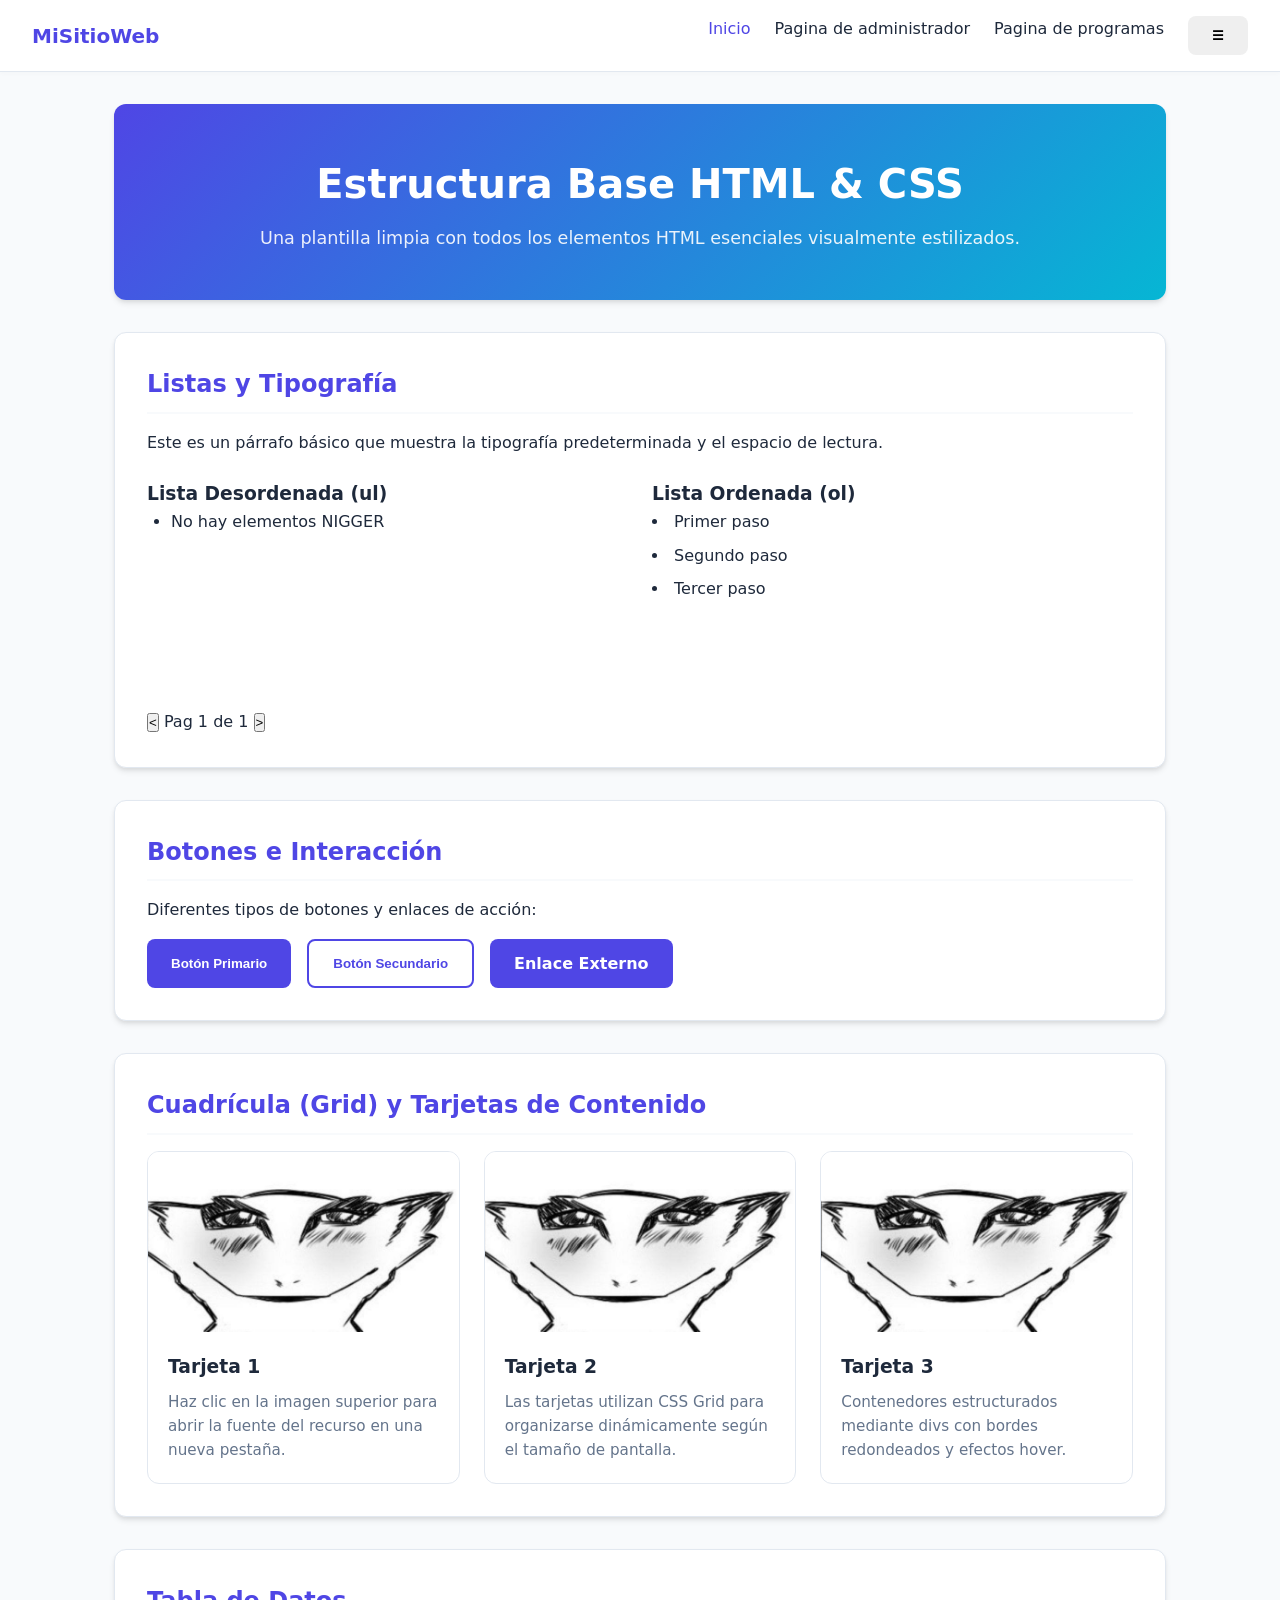
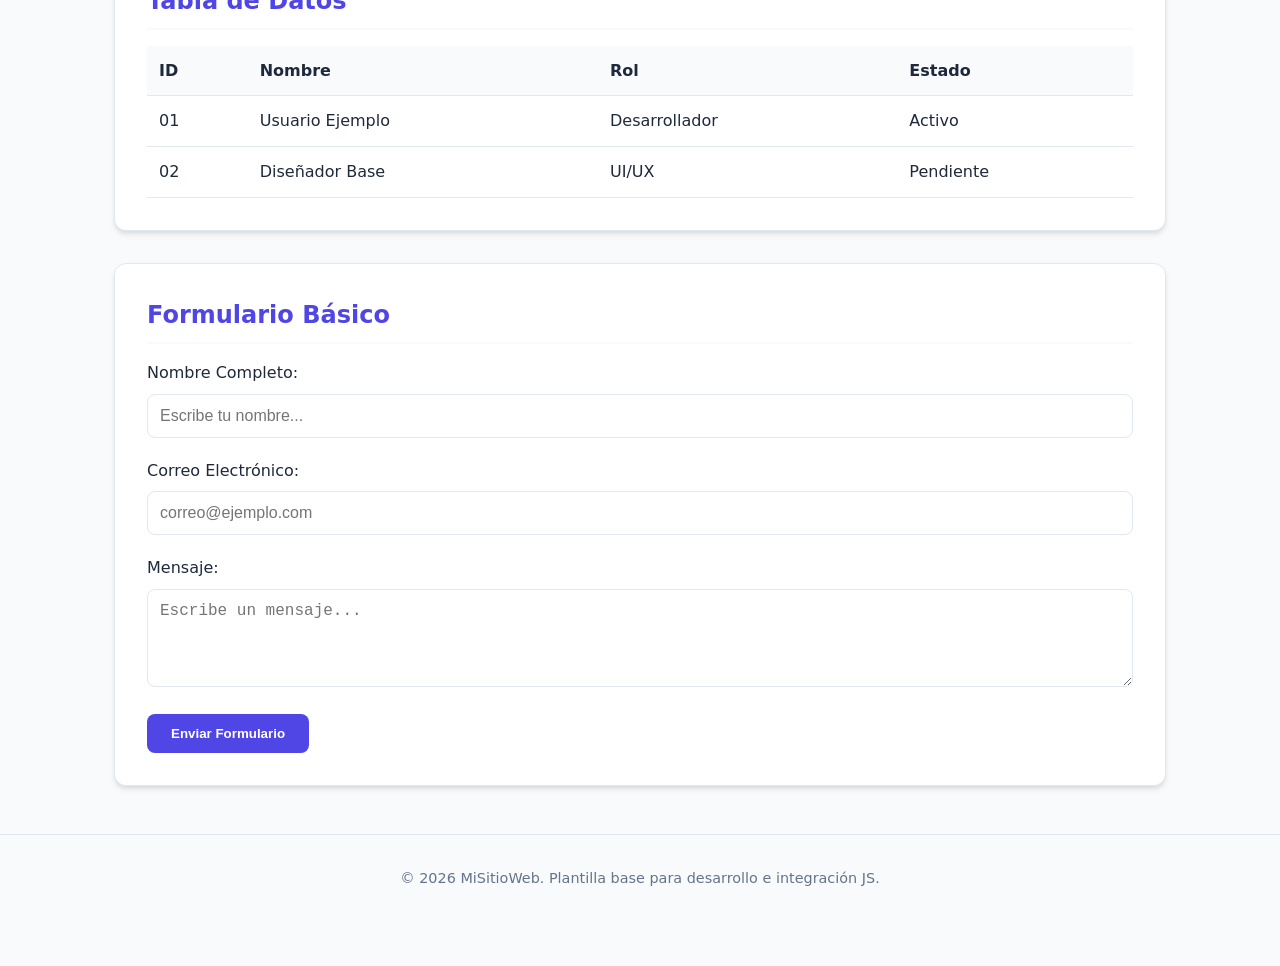
==== frontend/src/index.html @ bf6ff074 "B: Started working on new branch, added different pages and a separate script" ====
<!DOCTYPE html>
<html lang="es">
<head>
    <meta charset="UTF-8">
    <meta name="viewport" content="width=device-width, initial-scale=1.0">
    <title>Plantilla Base HTML5</title>
    <!-- Vinculación del archivo CSS externo -->
    <link rel="stylesheet" href="styles.css">
</head>
<body>

    <!-- 1. NAVBAR DE NAVEGACIÓN -->
    <nav class="navbar">
        <a href="#" class="logo">MiSitioWeb</a>
        <ul class="nav-links">
            <li><a href="#inicio" class="active">Inicio</a></li>
            <li><a href="./admin.html">Pagina de administrador</a></li>
            <li><a href="./programas.html">Pagina de programas</a></li>
            <button id="btn-admin" class="btn">☰</button>
        </ul>
    </nav>

    <div class="container">

        <!-- 2. HEADER / HERO -->
        <header class="hero" id="inicio">
            <h1 class="titulo">Estructura Base HTML & CSS</h1>
            <p>Una plantilla limpia con todos los elementos HTML esenciales visualmente estilizados.</p>
        </header>

        <!-- 3. SECCIÓN DE TEXTO Y LISTAS -->
        <section id="componentes">
            <h2>Listas y Tipografía</h2>
            <p>Este es un párrafo básico que muestra la tipografía predeterminada y el espacio de lectura.</p>
            
            <div class="lists-wrapper" style="margin-top: 1.5rem;">
                <div>
                    <h3>Lista Desordenada (ul)</h3>
                    <ul class="primer-lista"></ul>
                    <button id="btn-ant" class="ant"><</button>
                    <span class="contador-pag">Pag 1</span>
                    <button id="btn-sig" class="sig">></button>
                </div>
                <div>
                    <h3>Lista Ordenada (ol)</h3>
                    <olv class="segunda-lista">
                        <li>Primer paso</li>
                        <li>Segundo paso</li>
                        <li>Tercer paso</li>
                    </ol>
                </div>
            </div>
        </section>

        <!-- 4. SECCIÓN DE BOTONES -->
        <section class="lista-botones">
            <h2>Botones e Interacción</h2>
            <p>Diferentes tipos de botones y enlaces de acción:</p>
            <div class="btn-group">
                <button class="btn btn-primary">Botón Primario</button>
                <button class="btn btn-secondary">Botón Secundario</button>
                <a href="https://www.lipsum.com" target="_blank" rel="noopener noreferrer" class="btn btn-primary">Enlace Externo</a>
            </div>
        </section>

        <!-- 5. SECCIÓN GRID Y TARJETAS (DIVS + IMÁGENES CON LINKS) -->
        <section id="grid">
            <h2>Cuadrícula (Grid) y Tarjetas de Contenido</h2>
            <div class="grid-container">
                
                <!-- Tarjeta 1 -->
                <div class="card">
                    <a href="assets/images.jpg" target="_blank" class="card-img-link">
                        <img src="assets/images.jpg" alt="Ejemplo de tarjeta">
                    </a>
                    <div class="card-body">
                        <h3>Tarjeta 1</h3>
                        <p>Haz clic en la imagen superior para abrir la fuente del recurso en una nueva pestaña.</p>
                    </div>
                </div>

                <!-- Tarjeta 2 -->
                <div class="card">
                    <a href="assets/images.jpg" target="_blank" class="card-img-link">
                        <img src="assets/images.jpg" alt="Ejemplo de tarjeta">
                    </a>
                    <div class="card-body">
                        <h3>Tarjeta 2</h3>
                        <p>Las tarjetas utilizan CSS Grid para organizarse dinámicamente según el tamaño de pantalla.</p>
                    </div>
                </div>

                <!-- Tarjeta 3 -->
                <div class="card">
                    <a href="assets/images.jpg" target="_blank" class="card-img-link">
                        <img src="assets/images.jpg" alt="Ejemplo de tarjeta">
                    </a>
                    <div class="card-body">
                        <h3>Tarjeta 3</h3>
                        <p>Contenedores estructurados mediante divs con bordes redondeados y efectos hover.</p>
                    </div>
                </div>

            </div>
        </section>

        <!-- 6. TABLAS -->
        <section>
            <h2>Tabla de Datos</h2>
            <table>
                <thead>
                    <tr>
                        <th>ID</th>
                        <th>Nombre</th>
                        <th>Rol</th>
                        <th>Estado</th>
                    </tr>
                </thead>
                <tbody>
                    <tr>
                        <td>01</td>
                        <td>Usuario Ejemplo</td>
                        <td>Desarrollador</td>
                        <td>Activo</td>
                    </tr>
                    <tr>
                        <td>02</td>
                        <td>Diseñador Base</td>
                        <td>UI/UX</td>
                        <td>Pendiente</td>
                    </tr>
                </tbody>
            </table>
        </section>

        <!-- 7. FORMULARIOS DE ENTRADA -->
        <section id="contacto">
            <h2>Formulario Básico</h2>
            <form action="#" method="POST" onsubmit="event.preventDefault();">
                <div class="form-group">
                    <label for="nombre">Nombre Completo:</label>
                    <input name="Nombre" type="text" id="nombre" class="form-control" placeholder="Escribe tu nombre...">
                </div>

                <div class="form-group">
                    <label for="email">Correo Electrónico:</label>
                    <input type="email" id="email" class="form-control" placeholder="correo@ejemplo.com">
                </div>

                <div class="form-group">
                    <label for="mensaje">Mensaje:</label>
                    <textarea name="Mensaje" id="mensaje" class="form-control" rows="4" placeholder="Escribe un mensaje..."></textarea>
                </div>

                <button type="submit" class="btn btn-primary">Enviar Formulario</button>
            </form>
        </section>

    </div>

    <!-- 8. PIE DE PÁGINA -->
    <footer class = "footer" id="footer">
        <p>&copy; 2026 MiSitioWeb. Plantilla base para desarrollo e integración JS.</p>
    </footer>
    <script src="./scripts/script.js"></script>
    <script src="./scripts/elem_lista.js"></script>
</body>
</html>
---- frontend/src/styles.css ----
:root {
--primary-color: #4f46e5;
--primary-hover: #4338ca;
--secondary-color: #06b6d4;
--bg-color: #f8fafc;
--card-bg: #ffffff;
--text-color: #1e293b;
--text-muted: #64748b;
--border-color: #e2e8f0;
--radius: 12px;
--shadow: 0 4px 6px -1px rgba(0, 0, 0, 0.1), 0 2px 4px -1px rgba(0, 0, 0, 0.06);
--transition: all 0.3s ease;
}

/* ==========================================
2. RESET BASICO Y ESTILOS GENERALES
========================================== */

*{
box-sizing: border-box;
margin: 0;
padding: 0;
}

body {
font-family: system-ui, -apple-system, BlinkMacSystemFont, 'Segoe UI', Roboto, Oxygen, Ubuntu, Cantarell, sans-serif;
background-color: var(--bg-color);
color: var(--text-color);
line-height: 1.6;
padding-bottom: 40px;
}

/* ==========================================
3. NAVEGACION (NAVBAR)
========================================== */
.navbar {
background-color: var(--card-bg);
border-bottom: 1px solid var(--border-color);
padding: 1rem 2rem;
display: flex;
justify-content: space-between;
align-items: center;
position: sticky;
top: 0;
z-index: 100;
box-shadow: 0 2px 4px rgba(0,0,0,0.02);
}

.navbar .logo {
font-size: 1.25rem;
font-weight: bold;
color: var(--primary-color);
text-decoration: none;
}

.nav-links {
list-style: none;
display: flex;
gap: 1.5rem;
}

.nav-links a {
text-decoration: none;
color: var(--text-color);
font-weight: 500;
transition: var(--transition);
}

.nav-links a:hover,
.nav-links a.active {
color: var(--primary-color);
}

/* ==========================================
4. CONTENEDORES Y ESTRUCTURA
========================================== */
.container {
max-width: 1100px;
margin: 2rem auto;
padding: 0 1.5rem;
}

header.hero {
text-align: center;
padding: 3rem 1rem;
background: linear-gradient(135deg, var(--primary-color), var(--secondary-color));
color: white;
border-radius: var(--radius);
margin-bottom: 2rem;
box-shadow: var(--shadow);
}

header.hero h1 {
font-size: 2.5rem;
margin-bottom: 0.5rem;
}

header.hero p {
opacity: 0.9;
font-size: 1.1rem;
}

section {
background-color: var(--card-bg);
border-radius: var(--radius);
padding: 2rem;
margin-bottom: 2rem;
border: 1px solid var(--border-color);
box-shadow: var(--shadow);
}

h2 {
margin-bottom: 1rem;
color: var(--primary-color);
border-bottom: 2px solid var(--bg-color);
padding-bottom: 0.5rem;
}

/* ==========================================
5. BOTONES E INTERACTIVIDAD
========================================== */
.btn-group {
display: flex;
gap: 1rem;
flex-wrap: wrap;
margin-top: 1rem;
}

.btn {
display: inline-block;
padding: 0.75rem 1.5rem;
border-radius: 8px;
font-weight: 600;
text-decoration: none;
border: none;
cursor: pointer;
transition: var(--transition);
}

.btn-primary {
background-color: var(--primary-color);
color: white;
}

.btn-primary:hover {
background-color: var(--primary-hover);
transform: translateY(-2px);
}

.btn-secondary {
background-color: transparent;
color: var(--primary-color);
border: 2px solid var(--primary-color);
}

.btn-secondary:hover {
background-color: var(--primary-color);
color: white;
transform: translateY(-2px);
}

/* ==========================================
6. LISTAS Y TABLAS
========================================== */
.lists-wrapper {
display: grid;
grid-template-columns: repeat(auto-fit, minmax(350px, 1fr));
gap: 1.5rem;
}

ul.primer-lista {
  min-height: 200px; /* Mantiene la misma altura aunque esté vacía o tenga 1 solo elemento */
  display: flex;
  flex-direction: column;
  gap: 0.5rem;
}

ul, ol {
padding-left: 1.5rem;
}

li {
margin-bottom: 0.5rem;
}

table {
width: 100%;
border-collapse: collapse;
margin-top: 1rem;
}

th, td {
padding: 0.75rem;
text-align: left;
border-bottom: 1px solid var(--border-color);
}

th {
background-color: var(--bg-color);
color: var(--text-color);
}

/* ==========================================
7. MAQUETACION GRID (Tarjetas)
========================================== */
.grid-container {
display: grid;
grid-template-columns: repeat(auto-fit, minmax(280px, 1fr));
gap: 1.5rem;
}

.card {
border: 1px solid var(--border-color);
border-radius: var(--radius);
overflow: hidden;
background: var(--card-bg);
transition: var(--transition);
}

.card:hover {
transform: translateY(-5px);
box-shadow: 0 10px 15px -3px rgba(0, 0, 0, 0.1);
}

.card-img-link {
display: block;
overflow: hidden;
}

.card img {
width: 100%;
height: 180px;
object-fit: cover;
display: block;
transition: var(--transition);
}

.card-img-link:hover img {
transform: scale(1.05);
}

.card-body {
padding: 1.25rem;
}

.card-body h3 {
margin-bottom: 0.5rem;
}

.card-body p {
color: var(--text-muted);
font-size: 0.95rem;
}

/* ==========================================
8. FORMULARIOS E INPUTS
========================================== */
.form-group {
margin-bottom: 1.25rem;
}

.form-group label {
display: block;
margin-bottom: 0.5rem;
font-weight: 500;
}

.form-control {
width: 100%;
padding: 0.75rem;
border: 1px solid var(--border-color);
border-radius: 8px;
font-size: 1rem;
outline: none;
transition: var(--transition);
}

.form-control:focus {
border-color: var(--primary-color);
box-shadow: 0 0 0 3px rgba(79, 70, 229, 0.2);
}

/* ==========================================
9. PIE DE PAGINA (FOOTER)
========================================== */
footer {
text-align: center;
padding: 2rem;
color: var(--text-muted);
font-size: 0.9rem;
border-top: 1px solid var(--border-color);
margin-top: 3rem;
}
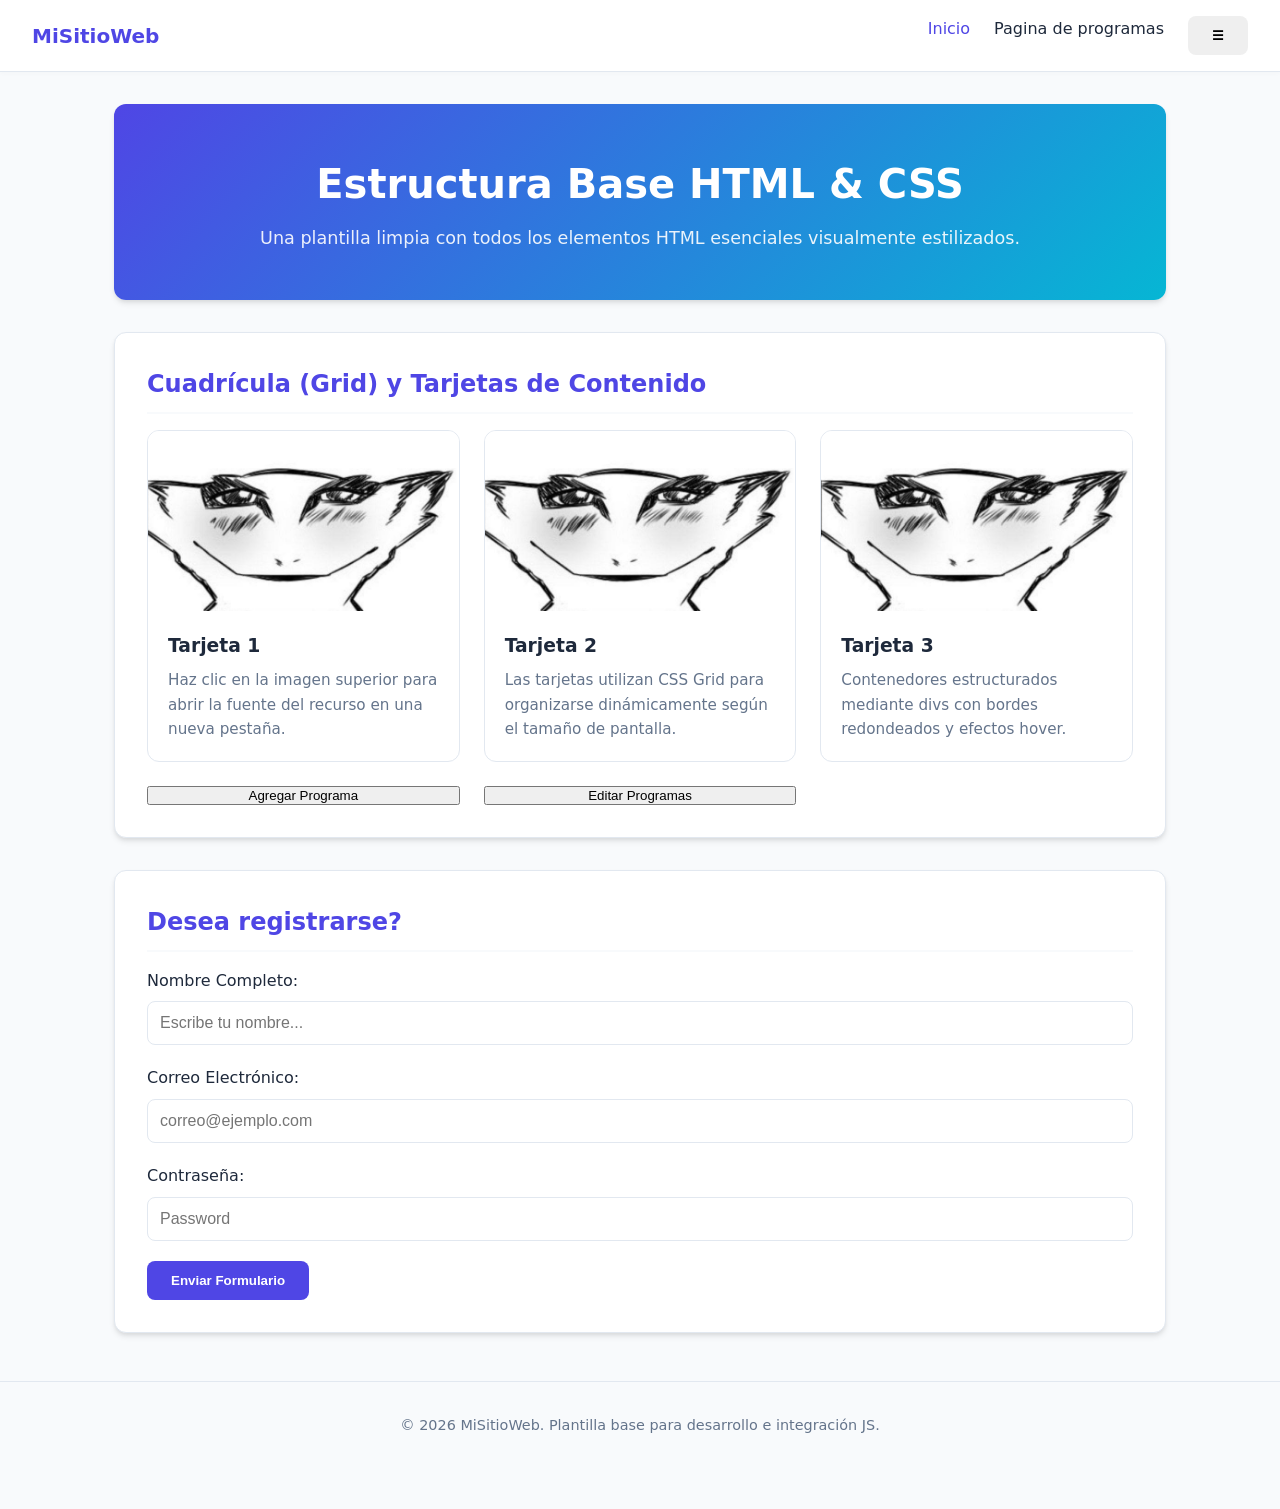
==== commit a02a2710: "C: Deleted admin, moved buttons and repurposed pages" ====
--- a/frontend/src/index.html
+++ b/frontend/src/index.html
@@ -14,7 +14,6 @@
         <a href="#" class="logo">MiSitioWeb</a>
         <ul class="nav-links">
             <li><a href="#inicio" class="active">Inicio</a></li>
-            <li><a href="./admin.html">Pagina de administrador</a></li>
             <li><a href="./programas.html">Pagina de programas</a></li>
             <button id="btn-admin" class="btn">☰</button>
         </ul>
@@ -29,39 +28,7 @@
         </header>
 
         <!-- 3. SECCIÓN DE TEXTO Y LISTAS -->
-        <section id="componentes">
-            <h2>Listas y Tipografía</h2>
-            <p>Este es un párrafo básico que muestra la tipografía predeterminada y el espacio de lectura.</p>
-            
-            <div class="lists-wrapper" style="margin-top: 1.5rem;">
-                <div>
-                    <h3>Lista Desordenada (ul)</h3>
-                    <ul class="primer-lista"></ul>
-                    <button id="btn-ant" class="ant"><</button>
-                    <span class="contador-pag">Pag 1</span>
-                    <button id="btn-sig" class="sig">></button>
-                </div>
-                <div>
-                    <h3>Lista Ordenada (ol)</h3>
-                    <olv class="segunda-lista">
-                        <li>Primer paso</li>
-                        <li>Segundo paso</li>
-                        <li>Tercer paso</li>
-                    </ol>
-                </div>
-            </div>
-        </section>
-
-        <!-- 4. SECCIÓN DE BOTONES -->
-        <section class="lista-botones">
-            <h2>Botones e Interacción</h2>
-            <p>Diferentes tipos de botones y enlaces de acción:</p>
-            <div class="btn-group">
-                <button class="btn btn-primary">Botón Primario</button>
-                <button class="btn btn-secondary">Botón Secundario</button>
-                <a href="https://www.lipsum.com" target="_blank" rel="noopener noreferrer" class="btn btn-primary">Enlace Externo</a>
-            </div>
-        </section>
+        
 
         <!-- 5. SECCIÓN GRID Y TARJETAS (DIVS + IMÁGENES CON LINKS) -->
         <section id="grid">
@@ -100,42 +67,14 @@
                         <p>Contenedores estructurados mediante divs con bordes redondeados y efectos hover.</p>
                     </div>
                 </div>
-
+                <button id="btn-agregar" class="agregar">Agregar Programa</button>
+                <button id="btn-editar" class="editar">Editar Programas</button>
             </div>
-        </section>
-
-        <!-- 6. TABLAS -->
-        <section>
-            <h2>Tabla de Datos</h2>
-            <table>
-                <thead>
-                    <tr>
-                        <th>ID</th>
-                        <th>Nombre</th>
-                        <th>Rol</th>
-                        <th>Estado</th>
-                    </tr>
-                </thead>
-                <tbody>
-                    <tr>
-                        <td>01</td>
-                        <td>Usuario Ejemplo</td>
-                        <td>Desarrollador</td>
-                        <td>Activo</td>
-                    </tr>
-                    <tr>
-                        <td>02</td>
-                        <td>Diseñador Base</td>
-                        <td>UI/UX</td>
-                        <td>Pendiente</td>
-                    </tr>
-                </tbody>
-            </table>
         </section>
 
         <!-- 7. FORMULARIOS DE ENTRADA -->
         <section id="contacto">
-            <h2>Formulario Básico</h2>
+            <h2>Desea registrarse?</h2>
             <form action="#" method="POST" onsubmit="event.preventDefault();">
                 <div class="form-group">
                     <label for="nombre">Nombre Completo:</label>
@@ -148,8 +87,8 @@
                 </div>
 
                 <div class="form-group">
-                    <label for="mensaje">Mensaje:</label>
-                    <textarea name="Mensaje" id="mensaje" class="form-control" rows="4" placeholder="Escribe un mensaje..."></textarea>
+                    <label for="password">Contraseña:</label>
+                    <input name="Password" type="text" id="password" class="form-control" placeholder="Password">
                 </div>
 
                 <button type="submit" class="btn btn-primary">Enviar Formulario</button>
@@ -163,6 +102,5 @@
         <p>&copy; 2026 MiSitioWeb. Plantilla base para desarrollo e integración JS.</p>
     </footer>
     <script src="./scripts/script.js"></script>
-    <script src="./scripts/elem_lista.js"></script>
 </body>
 </html>
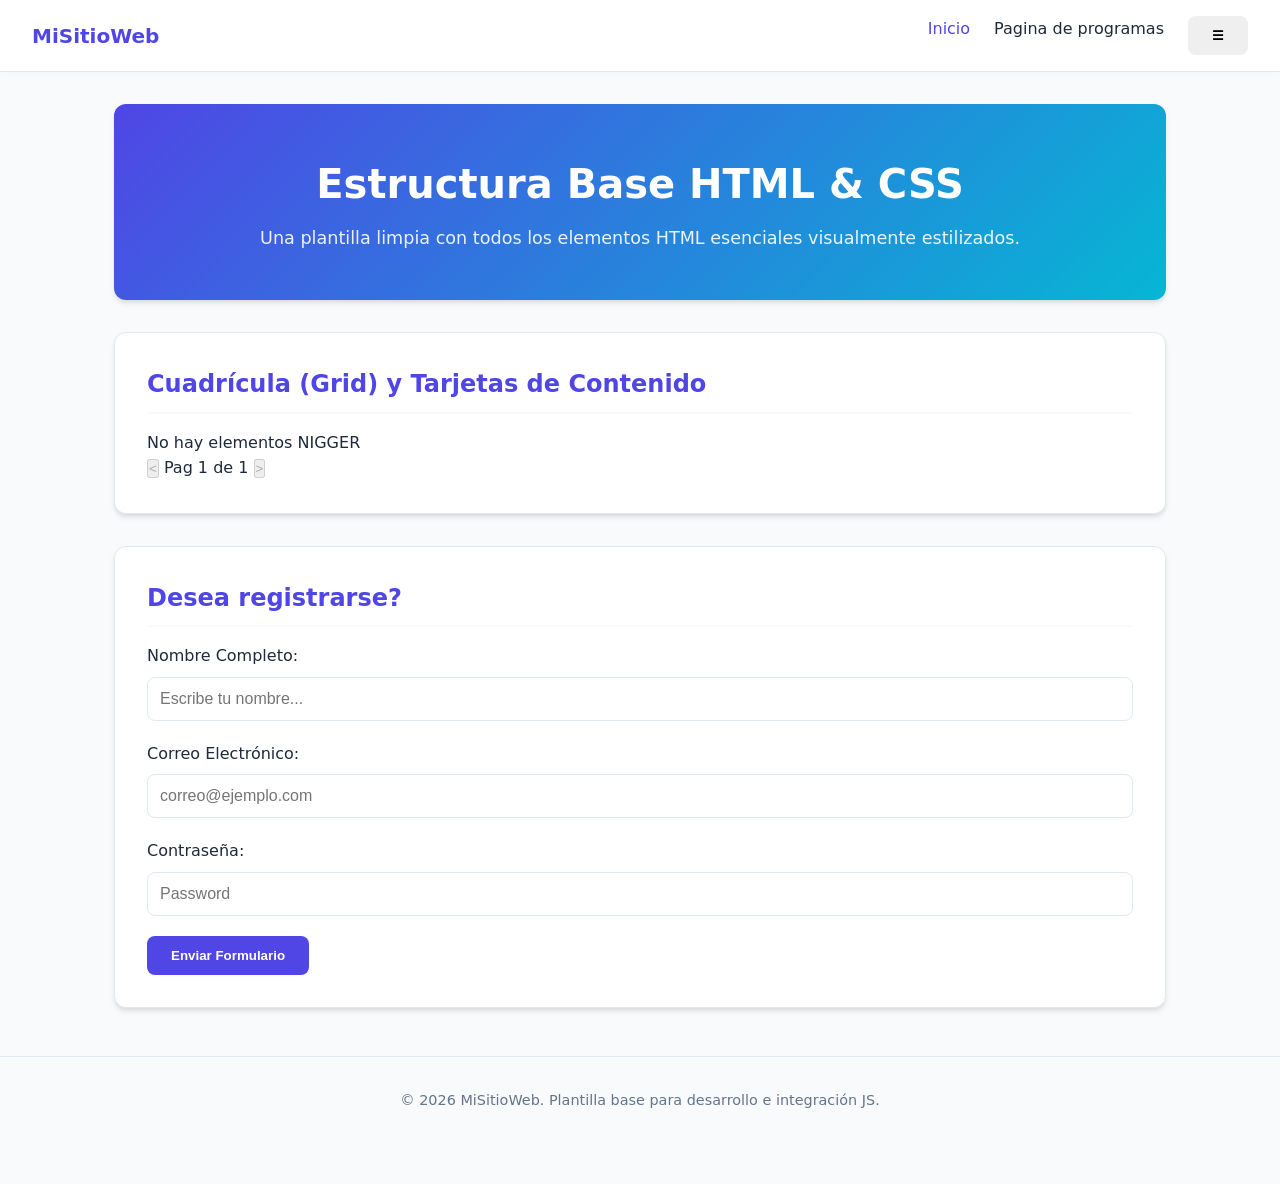
==== commit 0636cfec: "D: Added admin toggle, card creation, program history list & templates.js for future use" ====
--- a/frontend/src/index.html
+++ b/frontend/src/index.html
@@ -33,44 +33,20 @@
         <!-- 5. SECCIÓN GRID Y TARJETAS (DIVS + IMÁGENES CON LINKS) -->
         <section id="grid">
             <h2>Cuadrícula (Grid) y Tarjetas de Contenido</h2>
-            <div class="grid-container">
-                
-                <!-- Tarjeta 1 -->
-                <div class="card">
-                    <a href="assets/images.jpg" target="_blank" class="card-img-link">
-                        <img src="assets/images.jpg" alt="Ejemplo de tarjeta">
-                    </a>
-                    <div class="card-body">
-                        <h3>Tarjeta 1</h3>
-                        <p>Haz clic en la imagen superior para abrir la fuente del recurso en una nueva pestaña.</p>
-                    </div>
+            <div class="programas-container" id="programas-container"></div>
+             <div class="btn-group" id="admin-controls" style="display: none;">
+                    <button id="btn-add" class="add">Agregar Programa</button>
+                    <button id="btn-edit" class="edit">Editar Programas</button>
                 </div>
-
-                <!-- Tarjeta 2 -->
-                <div class="card">
-                    <a href="assets/images.jpg" target="_blank" class="card-img-link">
-                        <img src="assets/images.jpg" alt="Ejemplo de tarjeta">
-                    </a>
-                    <div class="card-body">
-                        <h3>Tarjeta 2</h3>
-                        <p>Las tarjetas utilizan CSS Grid para organizarse dinámicamente según el tamaño de pantalla.</p>
-                    </div>
-                </div>
-
-                <!-- Tarjeta 3 -->
-                <div class="card">
-                    <a href="assets/images.jpg" target="_blank" class="card-img-link">
-                        <img src="assets/images.jpg" alt="Ejemplo de tarjeta">
-                    </a>
-                    <div class="card-body">
-                        <h3>Tarjeta 3</h3>
-                        <p>Contenedores estructurados mediante divs con bordes redondeados y efectos hover.</p>
-                    </div>
-                </div>
-                <button id="btn-agregar" class="agregar">Agregar Programa</button>
-                <button id="btn-editar" class="editar">Editar Programas</button>
+            <div>
+                <button id="btn-ant" class="ant"><</button>
+                <span class="contador-pag">Pag 1</span>
+                <button id="btn-sig" class="sig">></button>
             </div>
         </section>
+
+
+
 
         <!-- 7. FORMULARIOS DE ENTRADA -->
         <section id="contacto">
@@ -95,6 +71,10 @@
             </form>
         </section>
 
+
+ 
+
+
     </div>
 
     <!-- 8. PIE DE PÁGINA -->
@@ -102,5 +82,6 @@
         <p>&copy; 2026 MiSitioWeb. Plantilla base para desarrollo e integración JS.</p>
     </footer>
     <script src="./scripts/script.js"></script>
+    <script src="./scripts/elem_lista.js"></script>
 </body>
 </html>
--- a/frontend/src/styles.css
+++ b/frontend/src/styles.css
@@ -183,27 +183,12 @@
 margin-bottom: 0.5rem;
 }
 
-table {
-width: 100%;
-border-collapse: collapse;
-margin-top: 1rem;
-}
-
-th, td {
-padding: 0.75rem;
-text-align: left;
-border-bottom: 1px solid var(--border-color);
-}
-
-th {
-background-color: var(--bg-color);
-color: var(--text-color);
-}
+
 
 /* ==========================================
 7. MAQUETACION GRID (Tarjetas)
 ========================================== */
-.grid-container {
+.programas-container {
 display: grid;
 grid-template-columns: repeat(auto-fit, minmax(280px, 1fr));
 gap: 1.5rem;
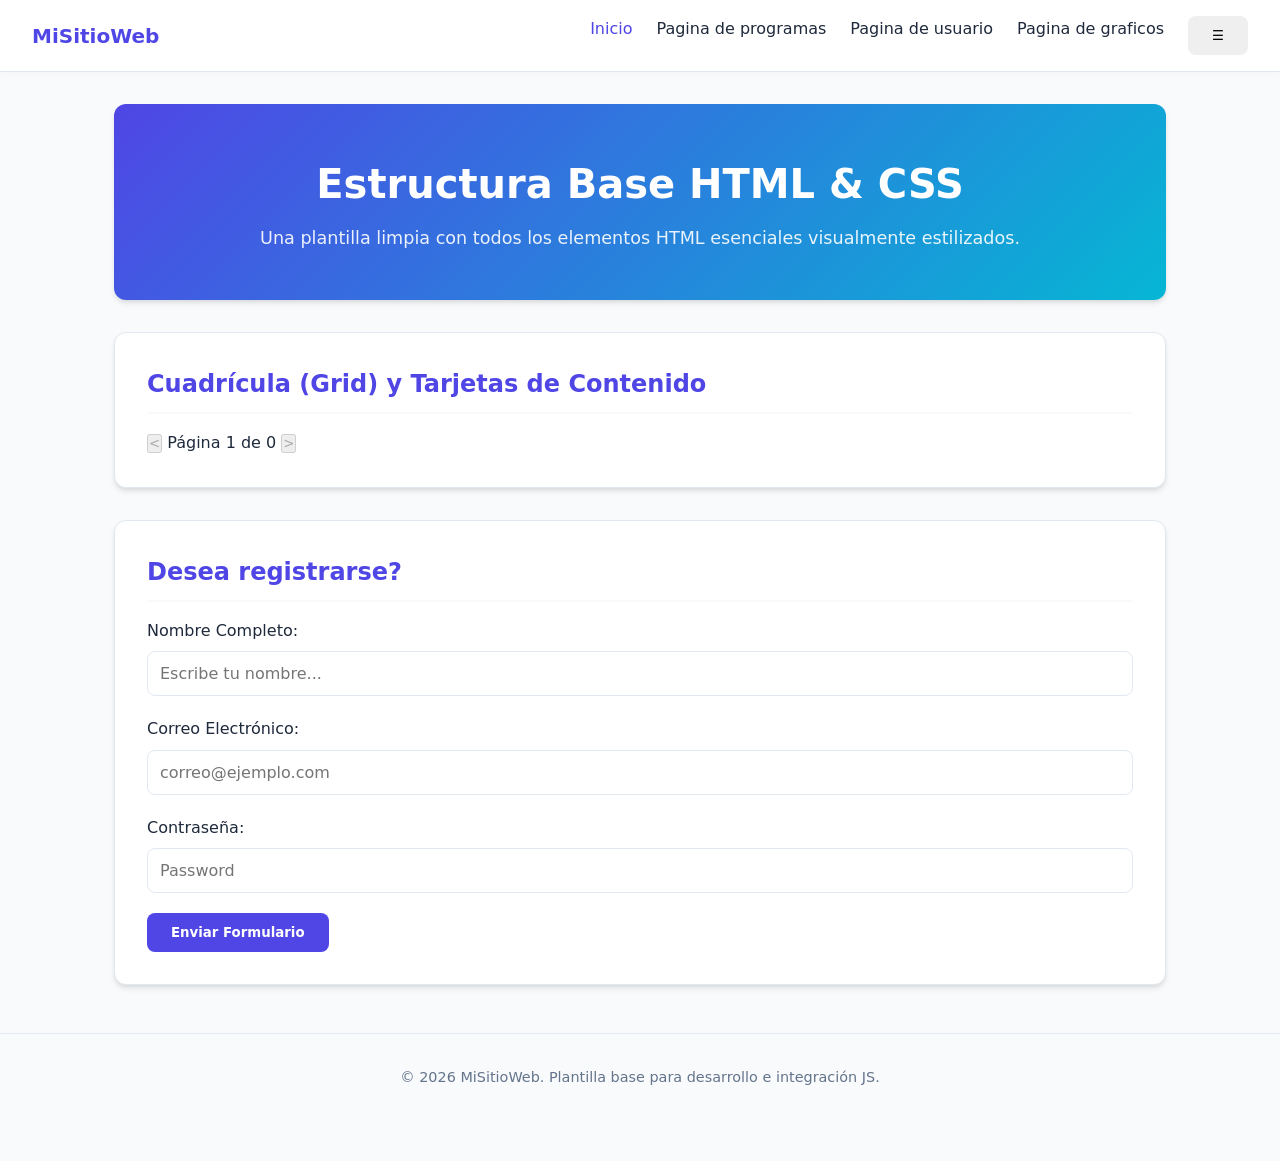
==== commit 303b82a1: "F: Added user page,functionality and filter by user (hardcoded but it works)" ====
--- a/frontend/src/index.html
+++ b/frontend/src/index.html
@@ -15,6 +15,8 @@
         <ul class="nav-links">
             <li><a href="#inicio" class="active">Inicio</a></li>
             <li><a href="./programas.html">Pagina de programas</a></li>
+            <li><a href="./usuario.html">Pagina de usuario</a></li>
+            <li><a href="./graficos.html">Pagina de graficos</a></li>
             <button id="btn-admin" class="btn">☰</button>
         </ul>
     </nav>
--- a/frontend/src/styles.css
+++ b/frontend/src/styles.css
@@ -275,4 +275,38 @@
 font-size: 0.9rem;
 border-top: 1px solid var(--border-color);
 margin-top: 3rem;
+}
+
+* {
+  box-sizing: border-box;
+  margin: 0;
+  padding: 0;
+  font-family: system-ui, -apple-system, sans-serif;
+}
+
+
+.charts-wrapper {
+  display: grid;
+  /* Crea tantas columnas como entren, con un ancho mínimo de 450px cada una */
+  grid-template-columns: repeat(auto-fit, minmax(450px, 1fr));
+  gap: 2rem;
+  width: 100%;
+  max-width: 1400px; /* Ampliamos el límite máximo para aprovechar el ancho de pantalla */
+  margin: 2rem auto;
+  padding: 0 2rem;
+}
+
+.chart-card {
+  background: #ffffff;
+  padding: 1.5rem;
+  border-radius: 12px;
+  box-shadow: 0 4px 12px rgba(0, 0, 0, 0.08);
+  /* Evita que Chart.js desborde la tarjeta al redimensionar la ventana */
+  min-width: 0; 
+}
+
+.chart-card h2 {
+  font-size: 1.2rem;
+  margin-bottom: 1rem;
+  color: #111111;
 }
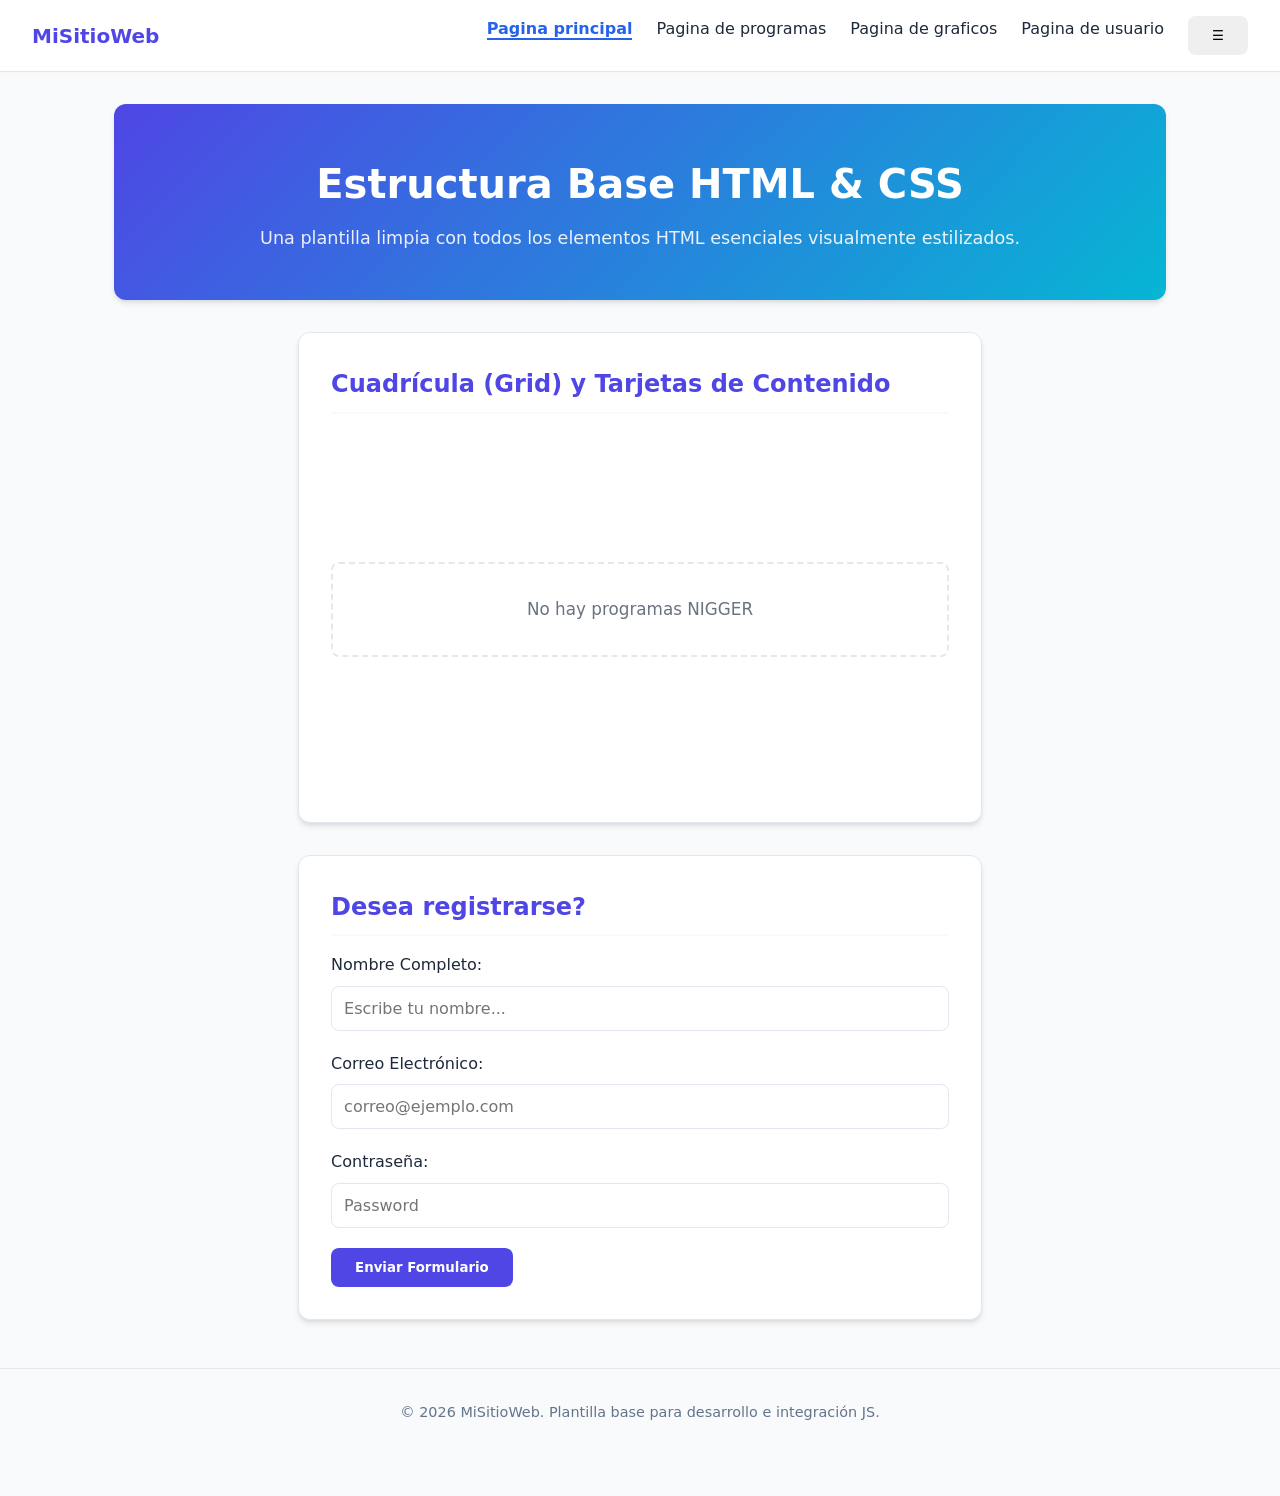
==== commit f9f4f2f1: "G: Fixed interactions in user and main page, deleted multi-page functionality, added some styles" ====
--- a/frontend/src/index.html
+++ b/frontend/src/index.html
@@ -4,7 +4,6 @@
     <meta charset="UTF-8">
     <meta name="viewport" content="width=device-width, initial-scale=1.0">
     <title>Plantilla Base HTML5</title>
-    <!-- Vinculación del archivo CSS externo -->
     <link rel="stylesheet" href="styles.css">
 </head>
 <body>
@@ -13,26 +12,21 @@
     <nav class="navbar">
         <a href="#" class="logo">MiSitioWeb</a>
         <ul class="nav-links">
-            <li><a href="#inicio" class="active">Inicio</a></li>
+            <li><a href="./index.html" class="active">Pagina principal</a></li>
             <li><a href="./programas.html">Pagina de programas</a></li>
+            <li><a href="./graficos.html">Pagina de graficos</a></li>
             <li><a href="./usuario.html">Pagina de usuario</a></li>
-            <li><a href="./graficos.html">Pagina de graficos</a></li>
             <button id="btn-admin" class="btn">☰</button>
         </ul>
     </nav>
 
     <div class="container">
 
-        <!-- 2. HEADER / HERO -->
         <header class="hero" id="inicio">
             <h1 class="titulo">Estructura Base HTML & CSS</h1>
             <p>Una plantilla limpia con todos los elementos HTML esenciales visualmente estilizados.</p>
         </header>
 
-        <!-- 3. SECCIÓN DE TEXTO Y LISTAS -->
-        
-
-        <!-- 5. SECCIÓN GRID Y TARJETAS (DIVS + IMÁGENES CON LINKS) -->
         <section id="grid">
             <h2>Cuadrícula (Grid) y Tarjetas de Contenido</h2>
             <div class="programas-container" id="programas-container"></div>
@@ -40,18 +34,10 @@
                     <button id="btn-add" class="add">Agregar Programa</button>
                     <button id="btn-edit" class="edit">Editar Programas</button>
                 </div>
-            <div>
-                <button id="btn-ant" class="ant"><</button>
-                <span class="contador-pag">Pag 1</span>
-                <button id="btn-sig" class="sig">></button>
-            </div>
         </section>
 
 
-
-
-        <!-- 7. FORMULARIOS DE ENTRADA -->
-        <section id="contacto">
+        <section id="usuario">
             <h2>Desea registrarse?</h2>
             <form action="#" method="POST" onsubmit="event.preventDefault();">
                 <div class="form-group">
@@ -72,11 +58,6 @@
                 <button type="submit" class="btn btn-primary">Enviar Formulario</button>
             </form>
         </section>
-
-
- 
-
-
     </div>
 
     <!-- 8. PIE DE PÁGINA -->
--- a/frontend/src/styles.css
+++ b/frontend/src/styles.css
@@ -12,9 +12,6 @@
 --transition: all 0.3s ease;
 }
 
-/* ==========================================
-2. RESET BASICO Y ESTILOS GENERALES
-========================================== */
 
 *{
 box-sizing: border-box;
@@ -30,9 +27,6 @@
 padding-bottom: 40px;
 }
 
-/* ==========================================
-3. NAVEGACION (NAVBAR)
-========================================== */
 .navbar {
 background-color: var(--card-bg);
 border-bottom: 1px solid var(--border-color);
@@ -71,9 +65,6 @@
 color: var(--primary-color);
 }
 
-/* ==========================================
-4. CONTENEDORES Y ESTRUCTURA
-========================================== */
 .container {
 max-width: 1100px;
 margin: 2rem auto;
@@ -116,9 +107,7 @@
 padding-bottom: 0.5rem;
 }
 
-/* ==========================================
-5. BOTONES E INTERACTIVIDAD
-========================================== */
+
 .btn-group {
 display: flex;
 gap: 1rem;
@@ -159,9 +148,6 @@
 transform: translateY(-2px);
 }
 
-/* ==========================================
-6. LISTAS Y TABLAS
-========================================== */
 .lists-wrapper {
 display: grid;
 grid-template-columns: repeat(auto-fit, minmax(350px, 1fr));
@@ -169,7 +155,7 @@
 }
 
 ul.primer-lista {
-  min-height: 200px; /* Mantiene la misma altura aunque esté vacía o tenga 1 solo elemento */
+  min-height: 200px; 
   display: flex;
   flex-direction: column;
   gap: 0.5rem;
@@ -184,22 +170,33 @@
 }
 
 
-
-/* ==========================================
-7. MAQUETACION GRID (Tarjetas)
-========================================== */
 .programas-container {
-display: grid;
-grid-template-columns: repeat(auto-fit, minmax(280px, 1fr));
-gap: 1.5rem;
+  display: grid;
+  min-height:  360px;
+  align-items: start;
+  grid-template-columns: repeat(auto-fit, minmax(250px, 1fr));
+  gap: 1.5rem;
+}
+
+.empty-state {
+  grid-column: 1 / -1; /* Ocupa todas las columnas de la grilla para centrarse en todo el ancho */
+  align-self: center;  /* Centra el texto verticalmente dentro de los 360px */
+  text-align: center;
+  color: #6b7280;
+  font-size: 1.05rem;
+  padding: 2rem;
+  border: 2px dashed #e5e7eb;
+  border-radius: 8px;
 }
 
 .card {
-border: 1px solid var(--border-color);
-border-radius: var(--radius);
-overflow: hidden;
-background: var(--card-bg);
-transition: var(--transition);
+  border: 1px solid var(--border-color);
+  border-radius: var(--radius);
+  overflow: hidden;
+  background: var(--card-bg);
+  transition: var(--transition);
+  max-width: 450px; 
+  width: 100%;
 }
 
 .card:hover {
@@ -213,11 +210,11 @@
 }
 
 .card img {
-width: 100%;
-height: 180px;
-object-fit: cover;
-display: block;
-transition: var(--transition);
+  width: 100%;
+  height: 180px;
+  object-fit: cover;
+  display: block;
+  transition: var(--transition);
 }
 
 .card-img-link:hover img {
@@ -237,9 +234,6 @@
 font-size: 0.95rem;
 }
 
-/* ==========================================
-8. FORMULARIOS E INPUTS
-========================================== */
 .form-group {
 margin-bottom: 1.25rem;
 }
@@ -265,9 +259,6 @@
 box-shadow: 0 0 0 3px rgba(79, 70, 229, 0.2);
 }
 
-/* ==========================================
-9. PIE DE PAGINA (FOOTER)
-========================================== */
 footer {
 text-align: center;
 padding: 2rem;
@@ -287,11 +278,10 @@
 
 .charts-wrapper {
   display: grid;
-  /* Crea tantas columnas como entren, con un ancho mínimo de 450px cada una */
   grid-template-columns: repeat(auto-fit, minmax(450px, 1fr));
   gap: 2rem;
   width: 100%;
-  max-width: 1400px; /* Ampliamos el límite máximo para aprovechar el ancho de pantalla */
+  max-width: 1400px; 
   margin: 2rem auto;
   padding: 0 2rem;
 }
@@ -301,7 +291,6 @@
   padding: 1.5rem;
   border-radius: 12px;
   box-shadow: 0 4px 12px rgba(0, 0, 0, 0.08);
-  /* Evita que Chart.js desborde la tarjeta al redimensionar la ventana */
   min-width: 0; 
 }
 
@@ -309,4 +298,25 @@
   font-size: 1.2rem;
   margin-bottom: 1rem;
   color: #111111;
+}
+
+.nav-links a.active{
+  color: #2563eb;
+  font-weight: 700;
+  border-bottom: 2px solid #2563eb;
+}
+
+.user-select {
+  display: flex;
+  align-items: center;
+  gap: 0.75rem;
+  margin-left: 2rem;   
+  margin-right: auto;  
+}
+
+section {
+  width: 65%;
+  max-width: 950px; 
+  min-width: 320px;
+  margin: 2rem auto; 
 }
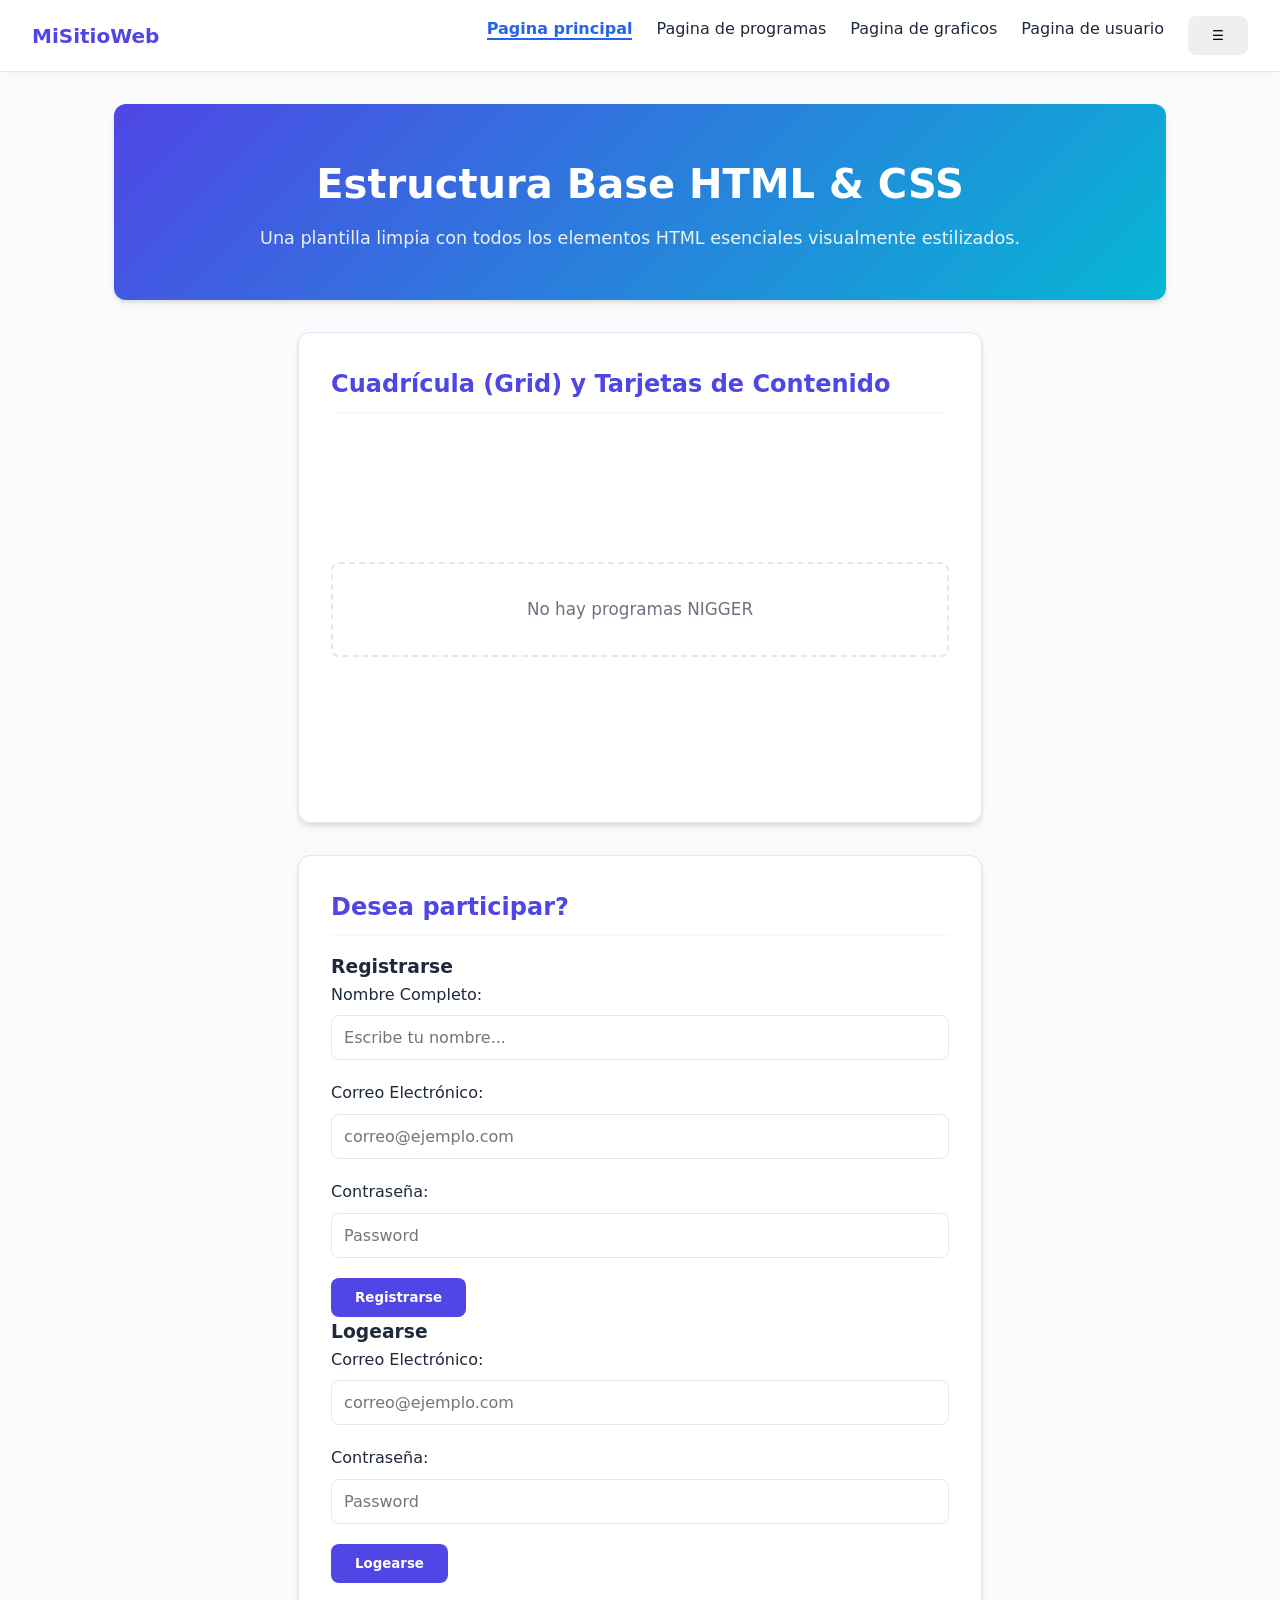
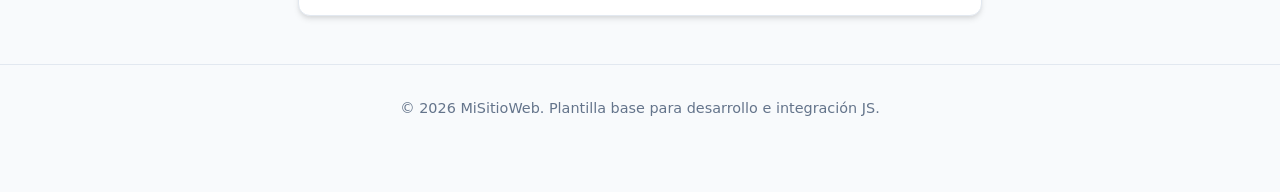
==== commit 9198f36b: "J: FINISHED FRONTEND, everything seems to work, and seems to be fixed, hardcoded graphs are no longe" ====
--- a/frontend/src/index.html
+++ b/frontend/src/index.html
@@ -30,16 +30,16 @@
         <section id="grid">
             <h2>Cuadrícula (Grid) y Tarjetas de Contenido</h2>
             <div class="programas-container" id="programas-container"></div>
-             <div class="btn-group" id="admin-controls" style="display: none;">
-                    <button id="btn-add" class="add">Agregar Programa</button>
-                    <button id="btn-edit" class="edit">Editar Programas</button>
-                </div>
+            <div class="btn-group" id="admin-controls" style="display: none;">
+                <button id="btn-add" class="add">Agregar Programa</button>
+            </div>
         </section>
 
 
         <section id="usuario">
-            <h2>Desea registrarse?</h2>
+            <h2>Desea participar?</h2>
             <form action="#" method="POST" onsubmit="event.preventDefault();">
+                <h3>Registrarse</h3>
                 <div class="form-group">
                     <label for="nombre">Nombre Completo:</label>
                     <input name="Nombre" type="text" id="nombre" class="form-control" placeholder="Escribe tu nombre...">
@@ -55,16 +55,59 @@
                     <input name="Password" type="text" id="password" class="form-control" placeholder="Password">
                 </div>
 
-                <button type="submit" class="btn btn-primary">Enviar Formulario</button>
+                <button type="submit" class="btn btn-primary">Registrarse</button>
+            </form>
+            <form action="#" method="POST" onsubmit="event.preventDefault();">
+                <h3>Logearse</h3>
+                <div class="form-group">
+                    <label for="email">Correo Electrónico:</label>
+                    <input type="email" id="email" class="form-control" placeholder="correo@ejemplo.com">
+                </div>
+
+                <div class="form-group">
+                    <label for="password">Contraseña:</label>
+                    <input name="Password" type="text" id="password" class="form-control" placeholder="Password">
+                </div>
+
+                <button type="submit" class="btn btn-primary">Logearse</button>
             </form>
         </section>
     </div>
+
+    
+
+    <dialog id="modal-programa" class="modal">
+        <form id="form-programa" method="dialog">
+            <h3>Nuevo Programa Interlaboratorio</h3>
+            
+            <label for="input-nombre">Nombre del programa:</label>
+            <input type="text" id="input-nombre" required placeholder="Ej: Metales Pesados 2026">
+
+            <label for="input-inicio">Fecha de inicio:</label>
+            <input type="date" id="input-inicio" required>
+
+            <label for="input-fin">Fecha de fin:</label>
+            <input type="date" id="input-fin" required>
+
+            <label for="input-form-img">Imagen del formulario modelo (vista previa):</label>
+            <input type="file" id="input-form-img" accept="image/*" required>
+
+            
+            <button type="button" id="btn-cancelar">Cancelar</button>
+            <button type="submit" id="btn-guardar">Guardar Programa</button>
+            
+        </form>
+    </dialog>
+
+    <dialog id="modal-imagen" class="modal-img">
+        <img id="img-ampliada" src="" alt="Vista previa del formulario" style="max-width: 90vw; max-height: 85vh; display: block; border-radius: 8px;">
+    </dialog>
 
     <!-- 8. PIE DE PÁGINA -->
     <footer class = "footer" id="footer">
         <p>&copy; 2026 MiSitioWeb. Plantilla base para desarrollo e integración JS.</p>
     </footer>
     <script src="./scripts/script.js"></script>
-    <script src="./scripts/elem_lista.js"></script>
+    <script src="./scripts/index.js"></script>
 </body>
 </html>
--- a/frontend/src/styles.css
+++ b/frontend/src/styles.css
@@ -115,6 +115,10 @@
 margin-top: 1rem;
 }
 
+.btn-display {
+  display: none;
+}
+
 .btn {
 display: inline-block;
 padding: 0.75rem 1.5rem;
@@ -319,4 +323,41 @@
   max-width: 950px; 
   min-width: 320px;
   margin: 2rem auto; 
+}
+
+.modal {
+  border: none;
+  border-radius: 8px;
+  padding: 1.5rem;
+  width: 90%;
+  max-width: 420px;
+  margin: auto; /* Lo centra vertical y horizontalmente */
+}
+
+/* Oscurece el resto de la página cuando el modal está abierto */
+.modal::backdrop {
+  background: rgba(0, 0, 0, 0.5);
+}
+
+.modal form {
+  display: flex;
+  flex-direction: column;
+  gap: 0.8rem;
+}
+
+.modal h3,
+.modal label,
+button {
+  user-select: none;
+}
+
+.modal-img {
+  padding: 0;
+  border: none;
+  background: transparent;
+  margin: auto;
+}
+
+.modal-img::backdrop {
+  background: rgba(0, 0, 0, 0.75);
 }
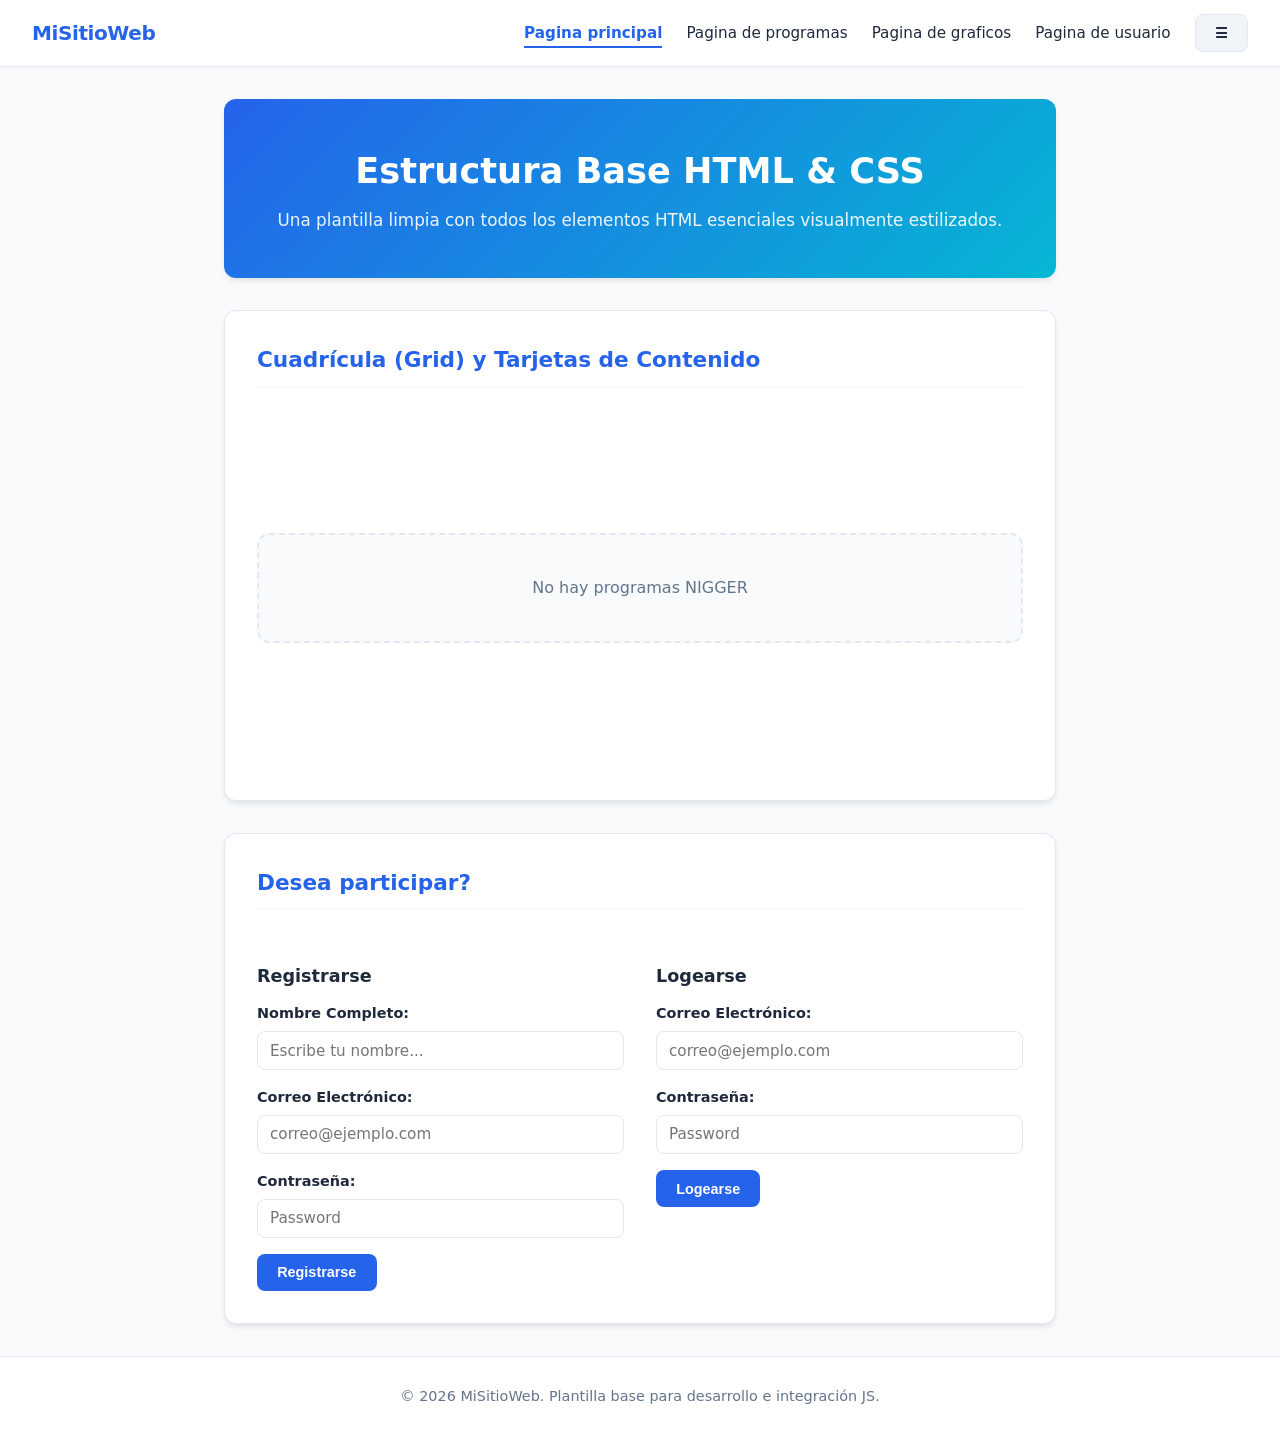
==== commit 75b60a71: "K: Just a touch of adding both values to graphics" ====
--- a/frontend/src/index.html
+++ b/frontend/src/index.html
@@ -42,17 +42,17 @@
                 <h3>Registrarse</h3>
                 <div class="form-group">
                     <label for="nombre">Nombre Completo:</label>
-                    <input name="Nombre" type="text" id="nombre" class="form-control" placeholder="Escribe tu nombre...">
+                    <input name="Nombre" type="text" id="nombre-reg" class="form-control" placeholder="Escribe tu nombre...">
                 </div>
 
                 <div class="form-group">
                     <label for="email">Correo Electrónico:</label>
-                    <input type="email" id="email" class="form-control" placeholder="correo@ejemplo.com">
+                    <input type="email" id="email-reg" class="form-control" placeholder="correo@ejemplo.com">
                 </div>
 
                 <div class="form-group">
                     <label for="password">Contraseña:</label>
-                    <input name="Password" type="text" id="password" class="form-control" placeholder="Password">
+                    <input name="Password" type="text" id="password-reg" class="form-control" placeholder="Password">
                 </div>
 
                 <button type="submit" class="btn btn-primary">Registrarse</button>
@@ -61,12 +61,12 @@
                 <h3>Logearse</h3>
                 <div class="form-group">
                     <label for="email">Correo Electrónico:</label>
-                    <input type="email" id="email" class="form-control" placeholder="correo@ejemplo.com">
+                    <input type="email" id="email-log" class="form-control" placeholder="correo@ejemplo.com">
                 </div>
 
                 <div class="form-group">
                     <label for="password">Contraseña:</label>
-                    <input name="Password" type="text" id="password" class="form-control" placeholder="Password">
+                    <input name="Password" type="text" id="password-log" class="form-control" placeholder="Password">
                 </div>
 
                 <button type="submit" class="btn btn-primary">Logearse</button>
@@ -93,8 +93,8 @@
             <input type="file" id="input-form-img" accept="image/*" required>
 
             
-            <button type="button" id="btn-cancelar">Cancelar</button>
-            <button type="submit" id="btn-guardar">Guardar Programa</button>
+            <button class="btn" type="button" id="btn-cancelar">Cancelar</button>
+            <button class="btn" type="submit" id="btn-guardar">Guardar Programa</button>
             
         </form>
     </dialog>
--- a/frontend/src/styles.css
+++ b/frontend/src/styles.css
@@ -1,196 +1,273 @@
 :root {
---primary-color: #4f46e5;
---primary-hover: #4338ca;
---secondary-color: #06b6d4;
---bg-color: #f8fafc;
---card-bg: #ffffff;
---text-color: #1e293b;
---text-muted: #64748b;
---border-color: #e2e8f0;
---radius: 12px;
---shadow: 0 4px 6px -1px rgba(0, 0, 0, 0.1), 0 2px 4px -1px rgba(0, 0, 0, 0.06);
---transition: all 0.3s ease;
-}
-
-
-*{
-box-sizing: border-box;
-margin: 0;
-padding: 0;
+  --primary-color: #2563eb;
+  --primary-hover: #1d4ed8;
+  --secondary-color: #06b6d4;
+  --danger-color: #dc2626;
+  --danger-hover: #b91c1c;
+  --success-color: #16a34a;
+  --bg-color: #f8fafc;
+  --card-bg: #ffffff;
+  --text-color: #1e293b;
+  --text-muted: #64748b;
+  --border-color: #e2e8f0;
+  --radius: 12px;
+  --shadow: 0 4px 6px -1px rgba(0, 0, 0, 0.08), 0 2px 4px -1px rgba(0, 0, 0, 0.04);
+  --transition: all 0.2s ease;
+}
+
+* {
+  box-sizing: border-box;
+  margin: 0;
+  padding: 0;
 }
 
 body {
-font-family: system-ui, -apple-system, BlinkMacSystemFont, 'Segoe UI', Roboto, Oxygen, Ubuntu, Cantarell, sans-serif;
-background-color: var(--bg-color);
-color: var(--text-color);
-line-height: 1.6;
-padding-bottom: 40px;
-}
-
+  font-family: system-ui, -apple-system, BlinkMacSystemFont, 'Segoe UI', Roboto, sans-serif;
+  background-color: var(--bg-color);
+  color: var(--text-color);
+  line-height: 1.6;
+  min-height: 100vh;
+  display: flex;
+  flex-direction: column;
+}
+
+/* ==================== NAVBAR ==================== */
 .navbar {
-background-color: var(--card-bg);
-border-bottom: 1px solid var(--border-color);
-padding: 1rem 2rem;
-display: flex;
-justify-content: space-between;
-align-items: center;
-position: sticky;
-top: 0;
-z-index: 100;
-box-shadow: 0 2px 4px rgba(0,0,0,0.02);
+  background-color: var(--card-bg);
+  border-bottom: 1px solid var(--border-color);
+  padding: 0.9rem 2rem;
+  display: flex;
+  justify-content: space-between;
+  align-items: center;
+  position: sticky;
+  top: 0;
+  z-index: 100;
+  box-shadow: 0 2px 4px rgba(0, 0, 0, 0.03);
 }
 
 .navbar .logo {
-font-size: 1.25rem;
-font-weight: bold;
-color: var(--primary-color);
-text-decoration: none;
+  font-size: 1.25rem;
+  font-weight: 700;
+  color: var(--primary-color);
+  text-decoration: none;
+  letter-spacing: -0.02em;
+}
+
+.user-select {
+  display: flex;
+  align-items: center;
+  gap: 0.6rem;
+  margin-left: 2rem;
+  margin-right: auto;
+  font-size: 0.9rem;
+}
+
+.user-select select {
+  padding: 0.4rem 0.75rem;
+  border: 1px solid var(--border-color);
+  border-radius: 8px;
+  background-color: var(--bg-color);
+  color: var(--text-color);
+  font-size: 0.9rem;
+  cursor: pointer;
+  outline: none;
+  transition: var(--transition);
+}
+
+.user-select select:hover,
+.user-select select:focus {
+  border-color: var(--primary-color);
 }
 
 .nav-links {
-list-style: none;
-display: flex;
-gap: 1.5rem;
+  list-style: none;
+  display: flex;
+  align-items: center;
+  gap: 1.5rem;
 }
 
 .nav-links a {
-text-decoration: none;
-color: var(--text-color);
-font-weight: 500;
-transition: var(--transition);
+  text-decoration: none;
+  color: var(--text-color);
+  font-weight: 500;
+  font-size: 0.95rem;
+  padding-bottom: 4px;
+  border-bottom: 2px solid transparent;
+  transition: var(--transition);
 }
 
 .nav-links a:hover,
 .nav-links a.active {
-color: var(--primary-color);
-}
-
+  color: var(--primary-color);
+  font-weight: 600;
+  border-bottom-color: var(--primary-color);
+}
+
+/* ==================== CONTENEDORES Y SECCIONES ==================== */
 .container {
-max-width: 1100px;
-margin: 2rem auto;
-padding: 0 1.5rem;
+  width: 100%;
+  margin: 0 auto;
+}
+
+header.hero,
+section {
+  width: 65%;
+  max-width: 960px;
+  min-width: 320px;
+  margin: 2rem auto;
 }
 
 header.hero {
-text-align: center;
-padding: 3rem 1rem;
-background: linear-gradient(135deg, var(--primary-color), var(--secondary-color));
-color: white;
-border-radius: var(--radius);
-margin-bottom: 2rem;
-box-shadow: var(--shadow);
+  text-align: center;
+  padding: 2.75rem 1.5rem;
+  background: linear-gradient(135deg, var(--primary-color), var(--secondary-color));
+  color: white;
+  border-radius: var(--radius);
+  box-shadow: var(--shadow);
 }
 
 header.hero h1 {
-font-size: 2.5rem;
-margin-bottom: 0.5rem;
+  font-size: 2.2rem;
+  margin-bottom: 0.5rem;
 }
 
 header.hero p {
-opacity: 0.9;
-font-size: 1.1rem;
+  opacity: 0.92;
+  font-size: 1.05rem;
 }
 
 section {
-background-color: var(--card-bg);
-border-radius: var(--radius);
-padding: 2rem;
-margin-bottom: 2rem;
-border: 1px solid var(--border-color);
-box-shadow: var(--shadow);
+  background-color: var(--card-bg);
+  border-radius: var(--radius);
+  padding: 2rem;
+  border: 1px solid var(--border-color);
+  box-shadow: var(--shadow);
 }
 
 h2 {
-margin-bottom: 1rem;
-color: var(--primary-color);
-border-bottom: 2px solid var(--bg-color);
-padding-bottom: 0.5rem;
-}
-
+  font-size: 1.35rem;
+  margin-bottom: 1.25rem;
+  color: var(--primary-color);
+  border-bottom: 2px solid var(--bg-color);
+  padding-bottom: 0.5rem;
+}
+
+h3 {
+  font-size: 1.1rem;
+  margin-bottom: 0.75rem;
+  color: var(--text-color);
+}
+
+/* ==================== BOTONES UNIFICADOS ==================== */
+button,
+.btn,
+.add {
+  display: inline-flex;
+  align-items: center;
+  justify-content: center;
+  gap: 0.4rem;
+  padding: 0.6rem 1.2rem;
+  border-radius: 8px;
+  font-size: 0.9rem;
+  font-weight: 600;
+  text-decoration: none;
+  border: 1px solid transparent;
+  cursor: pointer;
+  transition: var(--transition);
+  user-select: none;
+  -webkit-user-select: none;
+}
+
+/* Botón primario (Inscribirse, Ver Detalle, Agregar, Guardar) */
+.btn-primary,
+.add,
+.btn-enroll,
+.btn-detalle,
+#btn-guardar,
+#form-resultados button[type="submit"] {
+  background-color: var(--primary-color);
+  color: white;
+}
+
+.btn-primary:hover,
+.add:hover,
+.btn-enroll:hover,
+.btn-detalle:hover,
+#btn-guardar:hover,
+#form-resultados button[type="submit"]:hover {
+  background-color: var(--primary-hover);
+  transform: translateY(-1px);
+  box-shadow: 0 4px 10px rgba(37, 99, 235, 0.25);
+}
+
+/* Botón secundario / neutro (Editar, Cancelar, Toggle Admin) */
+.btn-secondary,
+.btn-edit-card,
+#btn-cancelar,
+#btn-cerrar-res,
+#btn-admin {
+  background-color: #f1f5f9;
+  color: var(--text-color);
+  border-color: var(--border-color);
+}
+
+.btn-secondary:hover,
+.btn-edit-card:hover,
+#btn-cancelar:hover,
+#btn-cerrar-res:hover,
+#btn-admin:hover {
+  background-color: #e2e8f0;
+  border-color: #cbd5e1;
+}
+
+/* Botón de peligro (Eliminar programa) */
+.btn-delete-card {
+  background-color: #fef2f2;
+  color: var(--danger-color);
+  border-color: #fecaca;
+}
+
+.btn-delete-card:hover {
+  background-color: var(--danger-color);
+  color: white;
+  border-color: var(--danger-color);
+}
+
+button:disabled,
+.btn:disabled,
+.add:disabled {
+  opacity: 0.45;
+  cursor: not-allowed;
+  transform: none;
+  box-shadow: none;
+}
 
 .btn-group {
-display: flex;
-gap: 1rem;
-flex-wrap: wrap;
-margin-top: 1rem;
-}
-
-.btn-display {
-  display: none;
-}
-
-.btn {
-display: inline-block;
-padding: 0.75rem 1.5rem;
-border-radius: 8px;
-font-weight: 600;
-text-decoration: none;
-border: none;
-cursor: pointer;
-transition: var(--transition);
-}
-
-.btn-primary {
-background-color: var(--primary-color);
-color: white;
-}
-
-.btn-primary:hover {
-background-color: var(--primary-hover);
-transform: translateY(-2px);
-}
-
-.btn-secondary {
-background-color: transparent;
-color: var(--primary-color);
-border: 2px solid var(--primary-color);
-}
-
-.btn-secondary:hover {
-background-color: var(--primary-color);
-color: white;
-transform: translateY(-2px);
-}
-
-.lists-wrapper {
-display: grid;
-grid-template-columns: repeat(auto-fit, minmax(350px, 1fr));
-gap: 1.5rem;
-}
-
-ul.primer-lista {
-  min-height: 200px; 
-  display: flex;
-  flex-direction: column;
-  gap: 0.5rem;
-}
-
-ul, ol {
-padding-left: 1.5rem;
-}
-
-li {
-margin-bottom: 0.5rem;
-}
-
-
+  display: flex;
+  gap: 1rem;
+  flex-wrap: wrap;
+  margin-top: 1.25rem;
+}
+
+/* ==================== GRILLA Y TARJETAS DE PROGRAMAS ==================== */
 .programas-container {
   display: grid;
-  min-height:  360px;
+  grid-template-columns: repeat(auto-fit, minmax(260px, 1fr));
+  gap: 1.5rem;
+  min-height: 360px;
   align-items: start;
-  grid-template-columns: repeat(auto-fit, minmax(250px, 1fr));
-  gap: 1.5rem;
 }
 
 .empty-state {
-  grid-column: 1 / -1; /* Ocupa todas las columnas de la grilla para centrarse en todo el ancho */
-  align-self: center;  /* Centra el texto verticalmente dentro de los 360px */
+  grid-column: 1 / -1;
+  align-self: center;
   text-align: center;
-  color: #6b7280;
-  font-size: 1.05rem;
-  padding: 2rem;
-  border: 2px dashed #e5e7eb;
-  border-radius: 8px;
+  color: var(--text-muted);
+  font-size: 1rem;
+  padding: 2.5rem 1.5rem;
+  border: 2px dashed var(--border-color);
+  border-radius: var(--radius);
+  background-color: var(--bg-color);
 }
 
 .card {
@@ -199,156 +276,179 @@
   overflow: hidden;
   background: var(--card-bg);
   transition: var(--transition);
-  max-width: 450px; 
+  max-width: 450px;
   width: 100%;
 }
 
 .card:hover {
-transform: translateY(-5px);
-box-shadow: 0 10px 15px -3px rgba(0, 0, 0, 0.1);
-}
-
-.card-img-link {
-display: block;
-overflow: hidden;
-}
-
+  transform: translateY(-4px);
+  box-shadow: 0 12px 20px -5px rgba(0, 0, 0, 0.1);
+}
+
+.card-img,
 .card img {
   width: 100%;
   height: 180px;
   object-fit: cover;
   display: block;
+  cursor: pointer;
+  transition: transform 0.3s ease;
+}
+
+.card:hover .card-img {
+  transform: scale(1.03);
+}
+
+.card-body {
+  padding: 1.25rem;
+}
+
+.card-body h3 {
+  margin-bottom: 0.4rem;
+}
+
+.card-body p {
+  color: var(--text-muted);
+  font-size: 0.9rem;
+}
+
+/* ==================== LISTAS E HISTORIAL ==================== */
+.lists-wrapper {
+  display: grid;
+  grid-template-columns: 1fr;
+  gap: 1.5rem;
+}
+
+ul.primer-lista {
+  min-height: 160px;
+  display: flex;
+  flex-direction: column;
+  gap: 0.6rem;
+  list-style: none;
+  padding-left: 0;
+}
+
+ul.primer-lista li {
+  padding: 0.75rem 1rem;
+  background-color: var(--bg-color);
+  border: 1px solid var(--border-color);
+  border-radius: 8px;
+  display: flex;
+  justify-content: space-between;
+  align-items: center;
+  font-size: 0.95rem;
+}
+
+.link-archivo {
+  color: var(--primary-color);
+  font-weight: 600;
+  text-decoration: none;
+}
+
+.link-archivo:hover {
+  text-decoration: underline;
+}
+
+.text-muted {
+  color: var(--text-muted);
+}
+
+/* ==================== FORMULARIOS E INPUTS ==================== */
+#usuario {
+  display: grid;
+  grid-template-columns: repeat(auto-fit, minmax(280px, 1fr));
+  gap: 2rem;
+}
+
+#usuario h2 {
+  grid-column: 1 / -1;
+}
+
+.form-group {
+  margin-bottom: 1rem;
+}
+
+.form-group label,
+.modal label {
+  display: block;
+  margin-bottom: 0.35rem;
+  font-weight: 600;
+  font-size: 0.9rem;
+  color: var(--text-color);
+}
+
+.form-control,
+.modal input[type="text"],
+.modal input[type="number"],
+.modal input[type="date"],
+.modal input[type="file"],
+.modal textarea {
+  width: 100%;
+  padding: 0.6rem 0.75rem;
+  border: 1px solid var(--border-color);
+  border-radius: 8px;
+  font-size: 0.95rem;
+  font-family: inherit;
+  outline: none;
   transition: var(--transition);
-}
-
-.card-img-link:hover img {
-transform: scale(1.05);
-}
-
-.card-body {
-padding: 1.25rem;
-}
-
-.card-body h3 {
-margin-bottom: 0.5rem;
-}
-
-.card-body p {
-color: var(--text-muted);
-font-size: 0.95rem;
-}
-
-.form-group {
-margin-bottom: 1.25rem;
-}
-
-.form-group label {
-display: block;
-margin-bottom: 0.5rem;
-font-weight: 500;
-}
-
-.form-control {
-width: 100%;
-padding: 0.75rem;
-border: 1px solid var(--border-color);
-border-radius: 8px;
-font-size: 1rem;
-outline: none;
-transition: var(--transition);
-}
-
-.form-control:focus {
-border-color: var(--primary-color);
-box-shadow: 0 0 0 3px rgba(79, 70, 229, 0.2);
-}
-
-footer {
-text-align: center;
-padding: 2rem;
-color: var(--text-muted);
-font-size: 0.9rem;
-border-top: 1px solid var(--border-color);
-margin-top: 3rem;
-}
-
-* {
-  box-sizing: border-box;
-  margin: 0;
-  padding: 0;
-  font-family: system-ui, -apple-system, sans-serif;
-}
-
-
-.charts-wrapper {
-  display: grid;
-  grid-template-columns: repeat(auto-fit, minmax(450px, 1fr));
-  gap: 2rem;
+  background-color: var(--card-bg);
+}
+
+.form-control:focus,
+.modal input:focus,
+.modal textarea:focus {
+  border-color: var(--primary-color);
+  box-shadow: 0 0 0 3px rgba(37, 99, 235, 0.15);
+}
+
+/* ==================== MODALES (<dialog>) Y TABLA DE ANALITOS ==================== */
+.modal {
+  border: 1px solid var(--border-color);
+  border-radius: var(--radius);
+  padding: 1.75rem;
+  width: 90%;
+  max-width: 440px;
+  margin: auto;
+  box-shadow: 0 20px 25px -5px rgba(0, 0, 0, 0.15);
+}
+
+.modal::backdrop {
+  background: rgba(15, 23, 42, 0.55);
+  backdrop-filter: blur(2px);
+}
+
+.modal form {
+  display: flex;
+  flex-direction: column;
+  gap: 0.85rem;
+}
+
+.modal h3,
+.modal label {
+  user-select: none;
+}
+
+/* Tabla interna del informe de resultados */
+.modal table {
   width: 100%;
-  max-width: 1400px; 
-  margin: 2rem auto;
-  padding: 0 2rem;
-}
-
-.chart-card {
-  background: #ffffff;
-  padding: 1.5rem;
-  border-radius: 12px;
-  box-shadow: 0 4px 12px rgba(0, 0, 0, 0.08);
-  min-width: 0; 
-}
-
-.chart-card h2 {
-  font-size: 1.2rem;
-  margin-bottom: 1rem;
-  color: #111111;
-}
-
-.nav-links a.active{
-  color: #2563eb;
-  font-weight: 700;
-  border-bottom: 2px solid #2563eb;
-}
-
-.user-select {
-  display: flex;
-  align-items: center;
-  gap: 0.75rem;
-  margin-left: 2rem;   
-  margin-right: auto;  
-}
-
-section {
-  width: 65%;
-  max-width: 950px; 
-  min-width: 320px;
-  margin: 2rem auto; 
-}
-
-.modal {
-  border: none;
-  border-radius: 8px;
-  padding: 1.5rem;
-  width: 90%;
-  max-width: 420px;
-  margin: auto; /* Lo centra vertical y horizontalmente */
-}
-
-/* Oscurece el resto de la página cuando el modal está abierto */
-.modal::backdrop {
-  background: rgba(0, 0, 0, 0.5);
-}
-
-.modal form {
-  display: flex;
-  flex-direction: column;
-  gap: 0.8rem;
-}
-
-.modal h3,
-.modal label,
-button {
-  user-select: none;
+  border-collapse: collapse;
+  font-size: 0.85rem;
+}
+
+.modal th,
+.modal td {
+  padding: 0.45rem 0.5rem;
+  border-bottom: 1px solid var(--border-color);
+}
+
+.modal th {
+  background-color: var(--bg-color);
+  font-weight: 600;
+  color: var(--text-color);
+}
+
+.modal tbody tr:hover {
+  background-color: #f8fafc;
 }
 
 .modal-img {
@@ -359,5 +459,32 @@
 }
 
 .modal-img::backdrop {
-  background: rgba(0, 0, 0, 0.75);
+  background: rgba(15, 23, 42, 0.8);
+}
+
+/* ==================== GRÁFICOS ==================== */
+.charts-wrapper {
+  display: grid;
+  grid-template-columns: repeat(auto-fit, minmax(400px, 1fr));
+  gap: 1.5rem;
+  width: 65%;
+  max-width: 1100px;
+  min-width: 320px;
+  margin: 2rem auto;
+}
+
+.charts-wrapper .card {
+  max-width: 100%;
+  padding: 1.25rem;
+}
+
+/* ==================== FOOTER ==================== */
+footer {
+  text-align: center;
+  padding: 1.75rem;
+  color: var(--text-muted);
+  font-size: 0.9rem;
+  border-top: 1px solid var(--border-color);
+  background-color: var(--card-bg);
+  margin-top: auto;
 }
